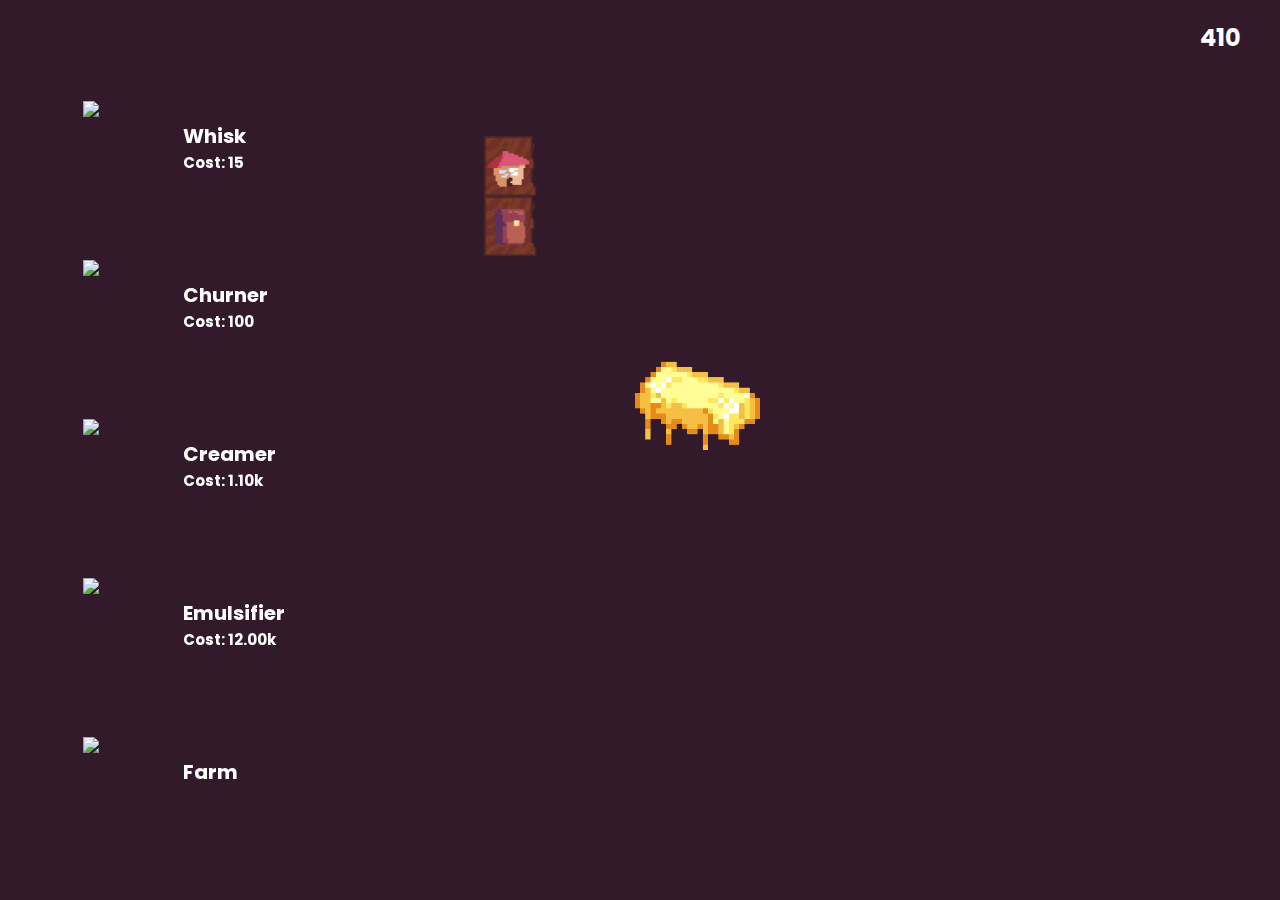
==== Butter/index.html @ 26030a77 "Add files via upload" ====
<!DOCTYPE html>
<html lang="en">

<head>
    <meta charset="UTF-8">
    <meta name="viewport" content="width=device-width, initial-scale=1.0">
    <title>Butter Clicker</title>
    <link rel="stylesheet" href="styles/main.css">
    <link rel="icon" type="image/x-icon" href="/textures/favicon.png">
</head>

<body>
    <script src="scripts/manager.js" type="module"></script>
    <h1 id='number'>0</h1>
    <div id='butter-container'>
        <img src='textures/ButterPack/main/butter.gif' id='butter'>
    </div>
    <div id='inventory_container'>
        <div id='inventory'>
            <div id='tab'>
                <img src="textures/ButterPack/gui/tabs/standard/house.png" alt="" id='houseicon'
                    onmouseover='this.src = "textures/ButterPack/gui/tabs/active/house.png"'
                    onmouseout='this.src = "textures/ButterPack/gui/tabs/standard/house.png"'>
                <img src="textures/ButterPack/gui/tabs/standard/backpack.png" alt="" id='backpackicon'
                    onmouseover='this.src = "textures/ButterPack/gui/tabs/active/backpack.png"'
                    onmouseout='this.src = "textures/ButterPack/gui/tabs/standard/backpack.png"'>
            </div>
            <div id='inventory_slots'></div>
        </div>
        <div id='crafting'>
          <div id='crafting_slots'></div>
            <img src='textures/ButterPack/gui/crafting/result_marker.png' id='crafting_arrow' alt="">
        </div>
        <div id='result'></div>
        <div id='shop_container'>
        </div>    
    </div>
    <!-- <div id='information_container'>
        <img src="textures/ButterPack/gui/inventory/slot.png" alt="" id='information_image'>
        <h2 id='information_name'>INVENTORY</h2>
        <h3 id='information_description'>VIEW AND CRAFT</h3>
    </div> -->
    <script src='scripts/shop.js'></script>
</body>

</html>
---- Butter/styles/main.css ----
@import url('https://fonts.googleapis.com/css2?family=Poppins:wght@700&display=swap');

* {
    margin: 0;
    padding: 0;
    user-select: none;
}

body {
    background-color: #321a2b;
    overflow: hidden;
}

#number {
    color: white;
    position: absolute;

    right: 40px;
    top: 20px;

    font-family: 'Poppins';
    font-size: 1.5rem;
}

#butter-container {
    position: absolute;

    top: 35vh;
    left: 48vw;
	
    animation: float 4s ease-in-out infinite;
}

#butter {
    width: 13vw;
    cursor: pointer;
}

@keyframes float {
    0%, 100% { transform: translateY(0px); }
    50% { transform: translateY(-10px); }
}

#butter-container:hover #butter { transform: scale(1.1); }
#butter-container:active #butter { transform: scale(1.2); }

#slot {
	width: 60px;
	height: 60px;
	user-select: none;
    cursor: pointer;
} 

#single{
	position: absolute;
	top: 0;
	left: 0;
	width: 30px;
	height: 30px;
	pointer-events: none;
}

#inventory_container{
    position: absolute;
    background: url('/textures/ButterPack/gui/inventory/background.png');
    height: 84.5vh;
    width: 35vw;
    background-size: cover;
    top: 6vh;
    left: 3vw;
    z-index: -100000;
    align-items: center;
}

#inventory {
    display: flex;
    flex-direction: column;
}

#inventory_slots{
    width: 32vw;
    position: absolute;
    bottom: 5vh;
    left: 3.5vw;
	z-index: -1;
}

#crafting_slots {
    display: flex;
    width: 15vw;
    flex-wrap: wrap;
	z-index: 0;
    position: absolute;
    top: 6vh;
    left: 3.5vw;
}

#result{
    position: absolute;
    top: 16.7vh;
    right: 3.5vw;
}

#crafting_arrow{
    width: 6vw;
    left: 19vw;
    top: 15vh;
    position: absolute;
}

#tab img{
    width: 60px;
    height: 60px;
}

#tab{
    display: flex;
    flex-direction: column;
    position: absolute;
    top: 8vh;
    left: 34.8vw;
    margin-top: 10px;
    cursor: pointer;
}

#information_image{
    width: 5vw;
    margin-top: 3vh;
}

#information_container{
    padding: 1vmax;
    background-color: #572f4b;
    border-radius: 2vmax;
    width: 20vw;
    height: 30vh;
    text-align: center;
    position: absolute;
    right: 3.5vw;
    bottom: 10vh;
}

#information_container h2{
    font-family: 'Poppins Black', Arial;
    text-transform: uppercase;
    font-size: 20px;
    color: #eb4034;
}

#information_container h3{
    font-family: 'Poppins', Arial;
    font-size: 15px;
    margin-top: 0vh;
    color: white;
    text-transform: uppercase;
}

#shop_container{
    margin-top: 3.6vh;
    margin-left: 3.5vw;
    height: 78vh;
    width: 30vw;
    overflow-y: scroll;
    scrollbar-width: none;
}

#shop_container::-webkit-scrollbar{
  display: none;
}

.shop_item{    
    width: 28vw;
    height: 16vh;
    margin-top: 15px;
    color: white;
    position: relative;
    font-family: 'Poppins';
}

#shop_bg{
    z-index: -10000;
    position: absolute;
    width: 28vw;
}

.shop_item h1{
    font-size: 20px;
}

.shop_item h2{
    font-size: 15px;
}

.shop_details{
    padding: 20px;
    margin-left: 80px;
}

.unlocked{
    cursor: pointer;
}

#tab {
    z-index: 1000000000000000001;
    cursor: pointer;
}

#shop_container {
    z-index: -999999999999999999;
}
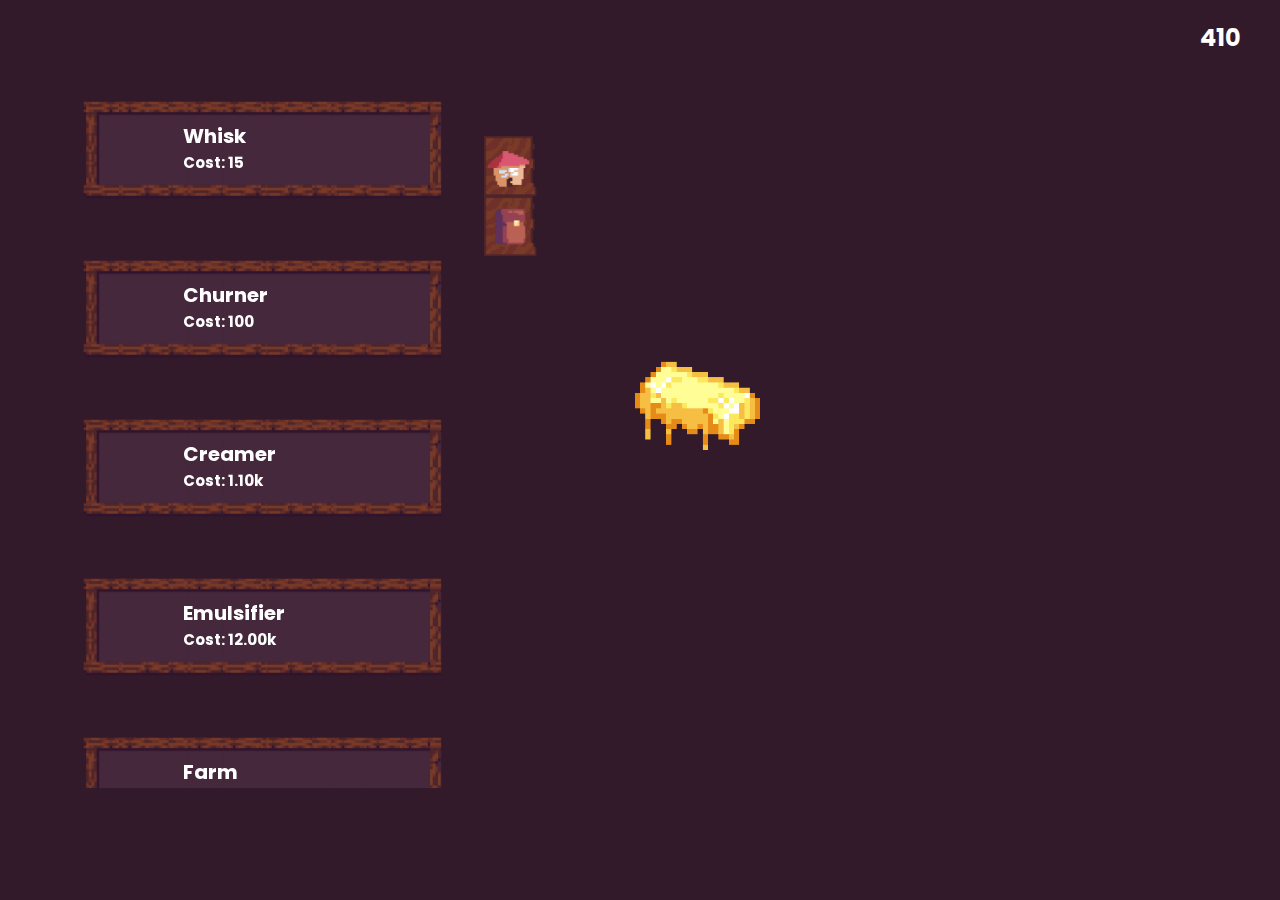
==== commit cfed8e46: "fixedFavicon" ====
--- a/Butter/index.html
+++ b/Butter/index.html
@@ -6,7 +6,7 @@
     <meta name="viewport" content="width=device-width, initial-scale=1.0">
     <title>Butter Clicker</title>
     <link rel="stylesheet" href="styles/main.css">
-    <link rel="icon" type="image/x-icon" href="/textures/favicon.png">
+    <link rel="icon" type="image/x-icon" href="./textures/favicon.png">
 </head>
 
 <body>
--- a/Butter/styles/main.css
+++ b/Butter/styles/main.css
@@ -62,7 +62,7 @@
 
 #inventory_container{
     position: absolute;
-    background: url('/textures/ButterPack/gui/inventory/background.png');
+    background: url('../../textures/ButterPack/gui/inventory/background.png');
     height: 84.5vh;
     width: 35vw;
     background-size: cover;
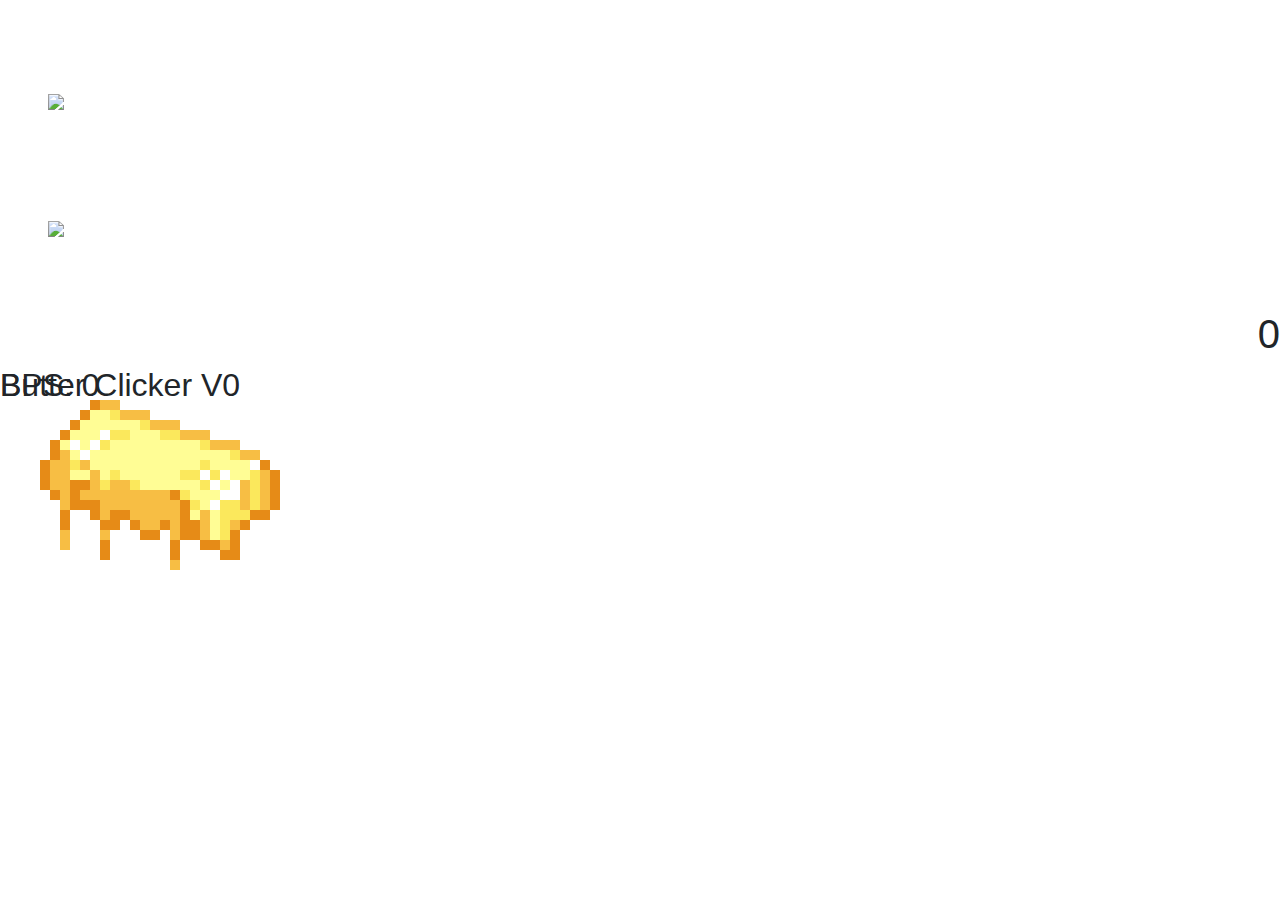
==== commit d897d147: "Commited" ====
--- a/Butter/index.html
+++ b/Butter/index.html
@@ -5,42 +5,86 @@
     <meta charset="UTF-8">
     <meta name="viewport" content="width=device-width, initial-scale=1.0">
     <title>Butter Clicker</title>
-    <link rel="stylesheet" href="styles/main.css">
-    <link rel="icon" type="image/x-icon" href="./textures/favicon.png">
+    <link rel="icon" type="image/x-icon" href="/textures/favicon.png">
+    <link rel="stylesheet" href="https://cdn.jsdelivr.net/npm/bootstrap@4.0.0/dist/css/bootstrap.min.css"
+        integrity="sha384-Gn5384xqQ1aoWXA+058RXPxPg6fy4IWvTNh0E263XmFcJlSAwiGgFAW/dAiS6JXm" crossorigin="anonymous">
+    <link rel="stylesheet" href="/styles/main.css">
 </head>
 
 <body>
-    <script src="scripts/manager.js" type="module"></script>
-    <h1 id='number'>0</h1>
-    <div id='butter-container'>
-        <img src='textures/ButterPack/main/butter.gif' id='butter'>
+    <!-- <script src="scripts/manager.js" type="module"></script> -->
+
+    <!-- <div id='equip'>
+        <h1>ACTIVE MODIFIERS</h1>
+        <div id='equip_slots'></div>
+    </div> -->
+    <div class="wrapper">
+        <nav class="ml-4 mt-4 sidebar text-white position-relative">
+            <div class="sidebar-header">
+                <h3>INVENTORY</h3>
+            </div>
+            <div class="main-shop"></div>
+        </nav>
+        <div class="butter position-absolute">
+            <img src='textures/ButterPack/main/butter.gif' class="butter-image">
+        </div>
     </div>
-    <div id='inventory_container'>
-        <div id='inventory'>
+    <p class='butter-value h1 text-right'>50</p>
+    <div class="bottom-bar">
+        <div class="menu-buttons position-absolute menu-left">
+            <img src="/textures/ButterPack/gui/tabs/standard/backpack_phone.png" alt="">
+            <img src="/textures/ButterPack/gui/tabs/standard/house_phone.png" alt="">
+        </div>
+        <h2 class="position-absolute menu-right butter-per-second">BPS: 0</h2>
+        <h2 class="position-absolute menu-right title">Butter Clicker V0</h2>
+    </div>
+    <!-- <div id='toolbar'>
+        <aside>
+            <img src="../textures/ButterPack/gui/inventory/background.png" alt="" id='toolbar_background'>
             <div id='tab'>
-                <img src="textures/ButterPack/gui/tabs/standard/house.png" alt="" id='houseicon'
+                <img src="./textures/ButterPack/gui/tabs/standard/house.png" alt="" id='houseicon'
                     onmouseover='this.src = "textures/ButterPack/gui/tabs/active/house.png"'
                     onmouseout='this.src = "textures/ButterPack/gui/tabs/standard/house.png"'>
-                <img src="textures/ButterPack/gui/tabs/standard/backpack.png" alt="" id='backpackicon'
+                <img src="./textures/ButterPack/gui/tabs/standard/backpack.png" alt="" id='backpackicon'
                     onmouseover='this.src = "textures/ButterPack/gui/tabs/active/backpack.png"'
                     onmouseout='this.src = "textures/ButterPack/gui/tabs/standard/backpack.png"'>
             </div>
+            <div id='shop_container'>
+            </div>
+        </aside>
+        <div id='inventory'>
             <div id='inventory_slots'></div>
         </div>
         <div id='crafting'>
-          <div id='crafting_slots'></div>
-            <img src='textures/ButterPack/gui/crafting/result_marker.png' id='crafting_arrow' alt="">
+            <div id='crafting_slots'></div>
+            <img src='./textures/ButterPack/gui/crafting/result_marker.png' id='crafting_arrow' alt="">
         </div>
         <div id='result'></div>
-        <div id='shop_container'>
-        </div>    
     </div>
-    <!-- <div id='information_container'>
-        <img src="textures/ButterPack/gui/inventory/slot.png" alt="" id='information_image'>
-        <h2 id='information_name'>INVENTORY</h2>
-        <h3 id='information_description'>VIEW AND CRAFT</h3>
-    </div> -->
+    --> 
+    <div id="tooltip">
+        <span class="title" id="text"></span>
+    </div>
+    
+    <!--
+    <div id='recipes'>
+        <div id='recipe_information'>
+            <h1>JOURNAL</h1>
+            
+        </div>
+        <img src="textures/ButterPack/gui/inventory/journal_background.png" alt="" id='recipes_bg'>
+    </div> !-->
     <script src='scripts/shop.js'></script>
+    <script src="https://code.jquery.com/jquery-3.3.1.slim.min.js"
+        integrity="sha384-q8i/X+965DzO0rT7abK41JStQIAqVgRVzpbzo5smXKp4YfRvH+8abtTE1Pi6jizo"
+        crossorigin="anonymous"></script>
+    <script src="https://cdnjs.cloudflare.com/ajax/libs/popper.js/1.14.0/umd/popper.min.js"
+        integrity="sha384-cs/chFZiN24E4KMATLdqdvsezGxaGsi4hLGOzlXwp5UZB1LY//20VyM2taTB4QvJ"
+        crossorigin="anonymous"></script>
+    <script src="https://stackpath.bootstrapcdn.com/bootstrap/4.1.0/js/bootstrap.min.js"
+        integrity="sha384-uefMccjFJAIv6A+rW+L4AHf99KvxDjWSu1z9VI8SKNVmz4sk7buKt/6v9KI65qnm"
+        crossorigin="anonymous"></script>
+
 </body>
 
 </html>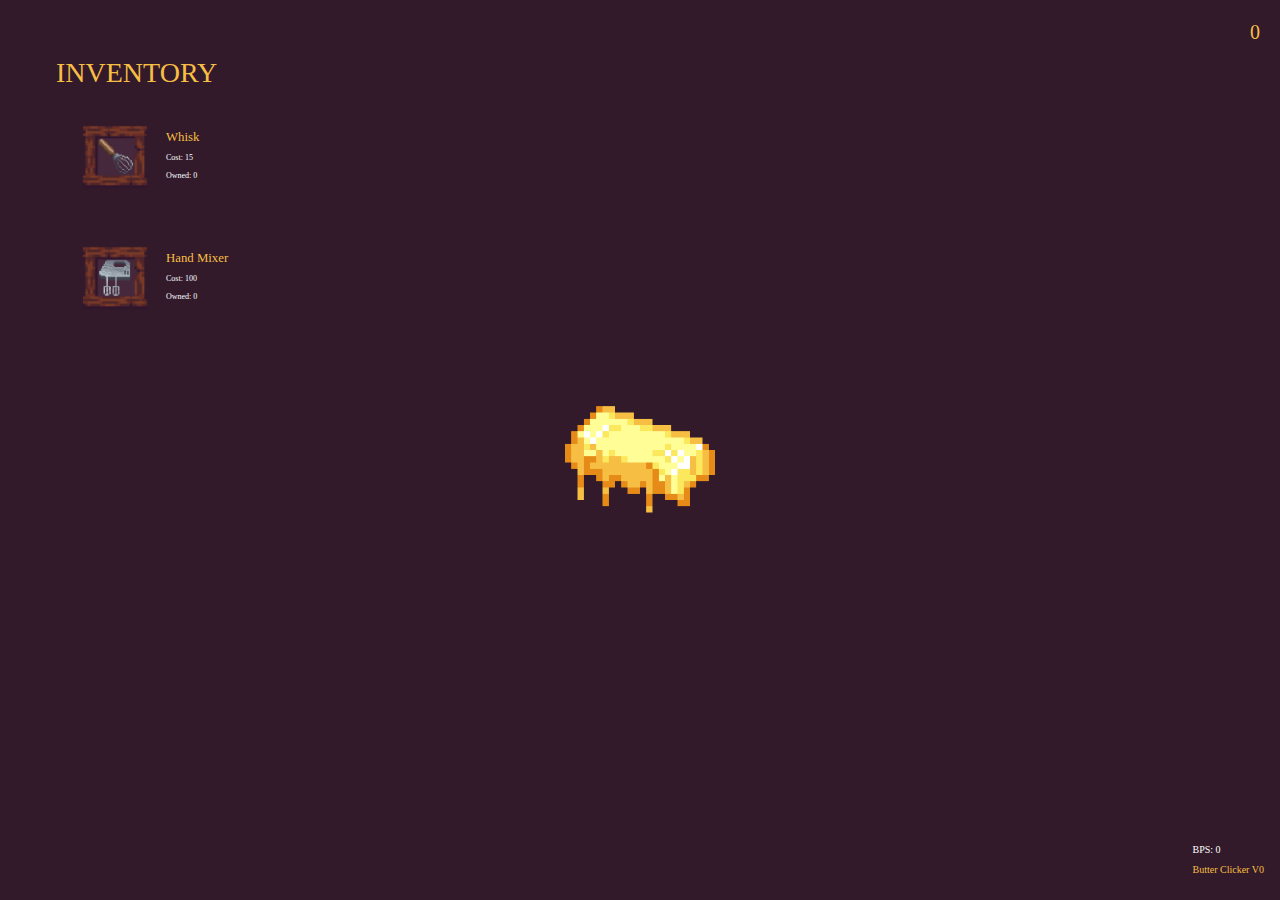
==== commit bdc3a671: "Update index.html" ====
--- a/Butter/index.html
+++ b/Butter/index.html
@@ -8,7 +8,7 @@
     <link rel="icon" type="image/x-icon" href="/textures/favicon.png">
     <link rel="stylesheet" href="https://cdn.jsdelivr.net/npm/bootstrap@4.0.0/dist/css/bootstrap.min.css"
         integrity="sha384-Gn5384xqQ1aoWXA+058RXPxPg6fy4IWvTNh0E263XmFcJlSAwiGgFAW/dAiS6JXm" crossorigin="anonymous">
-    <link rel="stylesheet" href="/styles/main.css">
+    <link rel="stylesheet" href="./styles/main.css">
 </head>
 
 <body>
@@ -32,11 +32,13 @@
     <p class='butter-value h1 text-right'>50</p>
     <div class="bottom-bar">
         <div class="menu-buttons position-absolute menu-left">
-            <img src="/textures/ButterPack/gui/tabs/standard/backpack_phone.png" alt="">
-            <img src="/textures/ButterPack/gui/tabs/standard/house_phone.png" alt="">
+            <img src="../Butter/textures/ButterPack/gui/tabs/standard/backpack_phone.png" alt="">
+            <img src="../Butter/textures/ButterPack/gui/tabs/standard/house_phone.png" alt="">
         </div>
-        <h2 class="position-absolute menu-right butter-per-second">BPS: 0</h2>
-        <h2 class="position-absolute menu-right title">Butter Clicker V0</h2>
+        <div class="position-absolute menu-right">
+            <h2 class="butter-per-second">BPS: 0</h2>
+            <h2 class="title">Butter Clicker V0</h2>
+        </div>
     </div>
     <!-- <div id='toolbar'>
         <aside>
@@ -87,4 +89,4 @@
 
 </body>
 
-</html>+</html>
--- a/Butter/styles/main.css
+++ b/Butter/styles/main.css
@@ -0,0 +1,358 @@
+@import "https://fonts.googleapis.com/css?family=Poppins:700";
+@import url('Daydream.ttf');
+
+* {
+    margin: 0;
+    padding: 0;
+    font-family: 'Daydream' !important;
+    user-select: none;
+}
+
+body {
+    animation: fadeInAnimation ease-in-out 0.25s forwards;
+    background-color: #321a2b !important;
+    overflow: hide;
+}
+
+.butter{
+    width: 100vw;
+    height: 100vh;
+    
+    display: flex;
+    justify-content: center;
+    align-items: center;
+    
+    pointer-events: none;
+    
+    animation: float 4s ease-in-out infinite;
+}
+
+@keyframes float {
+    0%, 100% { transform: translateY(0px); }
+    50% { transform: translateY(-10px); }
+}
+
+.butter > img:hover{ transform: scale(1.1); }
+.butter > img:active { transform: scale(1.2); }
+
+.butter > img{
+    width: 200px;
+    
+    cursor: pointer;
+    pointer-events: initial;
+}
+
+.butter-value{
+    color: #f7be44;
+    position: absolute;
+    top: 1em;
+    right: 1em;
+    font-size: 1.25em;
+}
+
+@keyframes fadeInAnimation {
+    0% { opacity: 0; }
+    100% { opacity: 1; }
+}
+
+.wrapper {
+    display: flex;
+    align-items: stretch;
+}
+
+.sidebar {
+    width: 465px;
+    height: 525px;
+    
+    background-image: url('/textures/ButterPack/gui/inventory/background.png');
+    background-size: cover;
+    
+    padding: 2em;
+    transition: 0.3s all;
+}
+
+@media (max-width: 768px) {
+    .butter > img{
+        width: 150px !important;
+    }
+    .slot{
+        width: 50px !important;
+    }
+    .sidebar {
+        display: none;
+    }
+    .menu-buttons{
+        display: block !important;
+    }
+
+    .bottom-bar{
+        width: 100vw;
+        height: 5em;
+        background-color: #43273b;
+        position: absolute;
+        bottom: 0;
+    }
+}
+
+.butter-per-second{
+    color: white;
+    font-size: 10px;
+}
+
+.title{
+    color: #f7be44;
+    font-size: 10px;
+    right: 7em !important;
+}
+
+.menu-left{
+    bottom: 1em;
+    left: 1em;
+}
+
+.menu-right{
+    bottom: 1em;
+    right: 1em;
+}
+
+.slot{ width: 60px; }
+
+.shop-item{
+    background-image: url('/textures/ButterPack/gui/inventory/shop.png');
+    background-size: cover;
+    
+    width: 400px;
+    height: 105px;
+}
+
+.menu-buttons{
+    display: none;
+}
+
+.menu-buttons img{
+    width: 3em;
+    margin-right: 20px;
+}
+
+.shop-heading{
+    font-size: 0.8em;
+    color: #f7be44;
+}
+
+.shop-cost, .shop-owned{
+    font-size: 0.5em;
+}
+
+.sidebar-header{
+    color: #f7be44;
+}
+
+/* #inventory {
+    display: flex;
+    flex-direction: column;
+}
+
+#inventory_slots{
+    max-width: 25em;
+    width: 100%;
+    position: absolute;
+    bottom: 15vh;
+    left: 6vw;
+	z-index: 1000000000000;
+}
+ */
+/* #crafting_slots {
+    display: flex;
+    
+    width: 14em;
+    
+    margin-top: 4.5em;
+    margin-left: 5em;
+}
+
+#result{
+    position: absolute;
+    z-index: 100000000000000000000;
+    
+    top: 8.5em;
+    left: 24em;
+}
+
+#crafting_arrow{
+    position: absolute;
+    width: 75px;
+    
+    left: 17.5em;
+    top: 8em;
+}
+
+#equip_slots{
+    position: absolute;
+    left: 48.2vw;
+    top: 74.5vh;
+    z-index: -100000000000000000;
+}
+
+#equip{
+    position: absolute;
+    right: 2vw;
+    top: 60vh;
+}
+
+#equip h1{
+    position: absolute;
+    left: 48.5vw;
+    top: 68vh;
+    font-size: 18px;
+    
+    color: #f7be44;
+    z-index: -100000000000000000;
+}
+
+
+#information_image{
+    width: 5vw;
+    margin-top: 3vh;
+}
+
+#information_container{
+    padding: 1vmax;
+    background-color: #572f4b;
+    border-radius: 2vmax;
+    width: 20vw;
+    height: 30vh;
+    text-align: center;
+    position: absolute;
+    right: 3.5vw;
+    bottom: 10vh;
+}
+
+#information_container h2{
+    text-transform: uppercase;
+    font-size: 20px;
+    color: #eb4034;
+}
+
+#information_container h3{
+    font-size: 15px;
+    margin-top: 0vh;
+    color: white;
+    text-transform: uppercase;
+} */
+
+
+#tooltip {
+    position: absolute;
+    top: 0;
+    left: 0;
+    word-spacing: 4px;
+    white-space: nowrap;
+    line-height: 1.25em;
+    
+    margin: 0.125em 0.25em;
+    pointer-events: none;
+    z-index: 99999;
+    display: none;
+}
+
+#tooltip{
+    color: #FFF;
+    padding: 10px;
+    background-color: rgba(0, 0, 0, 0.4);
+    border-radius: 10px;
+    font-size: 10px;
+}
+
+.canBuy{ color: #0fd457; }
+.cantBuy{ color: #d90e00; }
+.unlocked{ cursor: pointer; }
+
+/*
+#recipes{
+    position: absolute;
+    right: 3em;
+    top: 6em;
+    z-index: -1000000000000000;
+}
+
+#recipes_bg{
+    max-width: 25vw !important;
+    width: 100%;
+}
+
+#recipe_information{
+    position: absolute;
+    
+    margin-top: 2em;
+    margin-left: 2.5em;
+    
+    color: white;
+    text-transform: uppercase;
+
+    height: 10px;
+}
+
+#recipes h1{
+    color: #45283c;
+    font-size: 1.5em;
+}
+
+#modifierRemovalContainer{
+    background: rgba(0, 0, 0, 0.5);
+    width: 100vw;
+    height: 100vh;
+    z-index: 100000000000000000000000000000000000000000000000;
+}
+
+#modifierRemovalBg{
+    position: fixed;
+    top: 50%;
+    left: 50%;
+    -webkit-transform: translate(-50%, -50%);
+    transform: translate(-50%, -50%);
+    width: 45vw;
+}
+
+.modalShow{
+    animation: modalShow 0.5s forwards;
+}
+
+@keyframes modalShow {
+    0%{ opacity: 0; }
+    100%{ opacity: 1; }
+}
+
+.modalHide{
+    animation: modalHide 0.5s forwards;
+}
+
+@keyframes modalHide {
+    100%{ opacity: 0; }
+    0%{ opacity: 1; }
+}
+
+#modalText{
+    color: white;
+    font-size: 14px;
+    text-transform: uppercase;
+    position: fixed;
+    top: 50%;
+    left: 43%;
+    -webkit-transform: translate(-50%, -50%);
+    transform: translate(-50%, -50%);
+    z-index: 100000000000000000000;
+}
+
+#modalImage{
+    width: 8vw;
+    position: fixed;
+    top: 50%;
+    left: 66.5%;
+    -webkit-transform: translate(-50%, -50%);
+    transform: translate(-50%, -50%);
+    z-index: 100;
+}
+
+img{
+  max-width: 100% !important;
+} */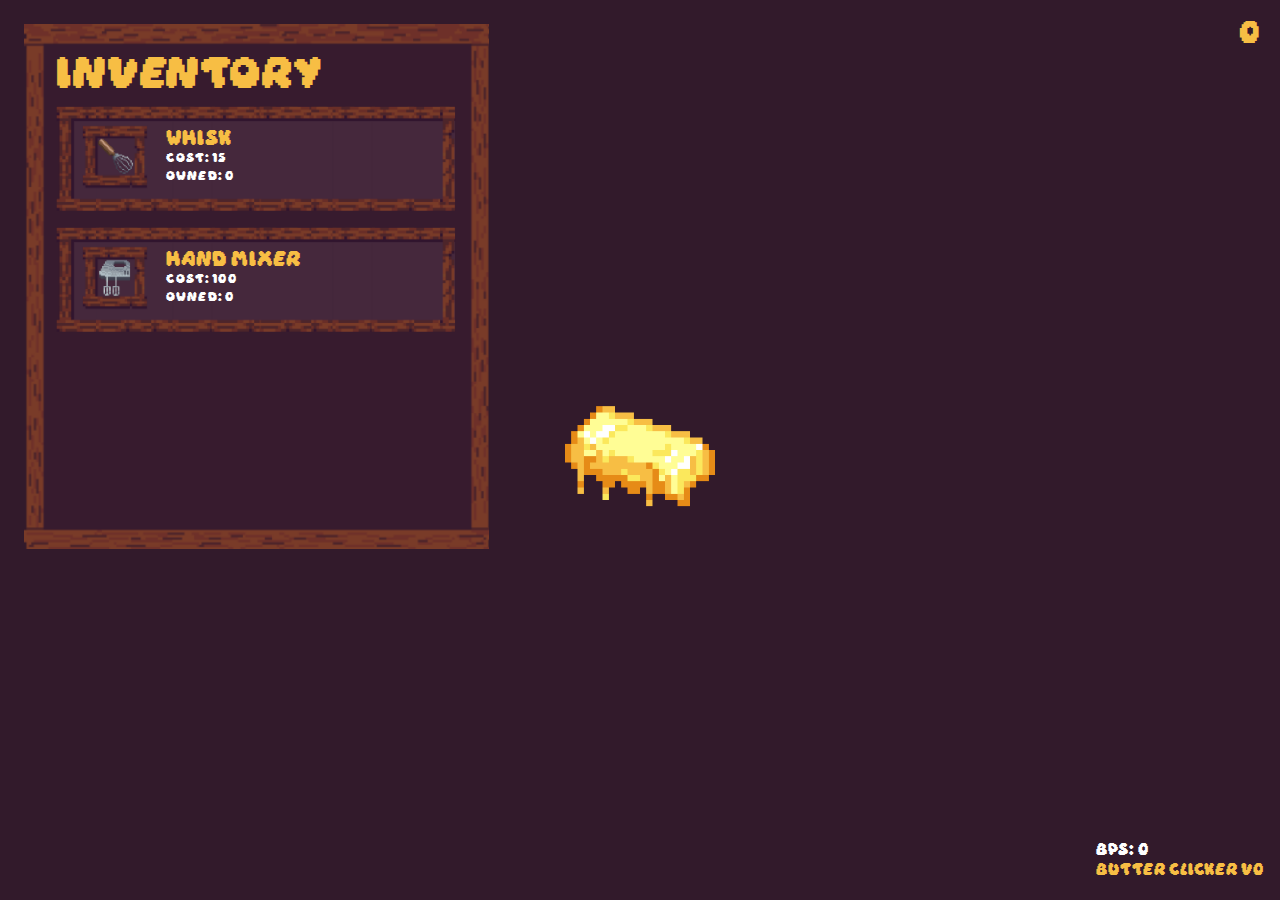
==== commit 3ac42255: "Update index.html" ====
--- a/Butter/index.html
+++ b/Butter/index.html
@@ -30,16 +30,16 @@
         </div>
     </div>
     <p class='butter-value h1 text-right'>50</p>
-    <div class="bottom-bar">
+    <footer class="bottom-bar">
         <div class="menu-buttons position-absolute menu-left">
-            <img src="../Butter/textures/ButterPack/gui/tabs/standard/backpack_phone.png" alt="">
-            <img src="../Butter/textures/ButterPack/gui/tabs/standard/house_phone.png" alt="">
+            <img src="/textures/ButterPack/gui/tabs/standard/backpack_phone.png" alt="">
+            <img src="/textures/ButterPack/gui/tabs/standard/house_phone.png" alt="">
         </div>
         <div class="position-absolute menu-right">
             <h2 class="butter-per-second">BPS: 0</h2>
             <h2 class="title">Butter Clicker V0</h2>
         </div>
-    </div>
+    </footer>
     <!-- <div id='toolbar'>
         <aside>
             <img src="../textures/ButterPack/gui/inventory/background.png" alt="" id='toolbar_background'>
--- a/Butter/styles/main.css
+++ b/Butter/styles/main.css
@@ -1,5 +1,8 @@
 @import "https://fonts.googleapis.com/css?family=Poppins:700";
-@import url('Daydream.ttf');
+@font-face {
+    font-family: "Daydream";
+    src: url('Daydream.ttf') format("truetype");
+}
 
 * {
     margin: 0;
@@ -64,7 +67,7 @@
     width: 465px;
     height: 525px;
     
-    background-image: url('/textures/ButterPack/gui/inventory/background.png');
+    background-image: url('../textures/ButterPack/gui/inventory/background.png');
     background-size: cover;
     
     padding: 2em;
@@ -85,13 +88,19 @@
         display: block !important;
     }
 
-    .bottom-bar{
-        width: 100vw;
-        height: 5em;
-        background-color: #43273b;
-        position: absolute;
-        bottom: 0;
-    }
+
+    footer{
+        background-color: #43273b !important;
+    }
+}
+
+footer{
+    position: absolute;
+    bottom: 0;
+    right: 0;
+    width: 100vw;
+    height: 5em;
+    background-color: rgba(0,0, 0, 0);
 }
 
 .butter-per-second{
@@ -118,7 +127,7 @@
 .slot{ width: 60px; }
 
 .shop-item{
-    background-image: url('/textures/ButterPack/gui/inventory/shop.png');
+    background-image: url('../textures/ButterPack/gui/inventory/shop.png');
     background-size: cover;
     
     width: 400px;
@@ -355,4 +364,4 @@
 
 img{
   max-width: 100% !important;
-} */+} */
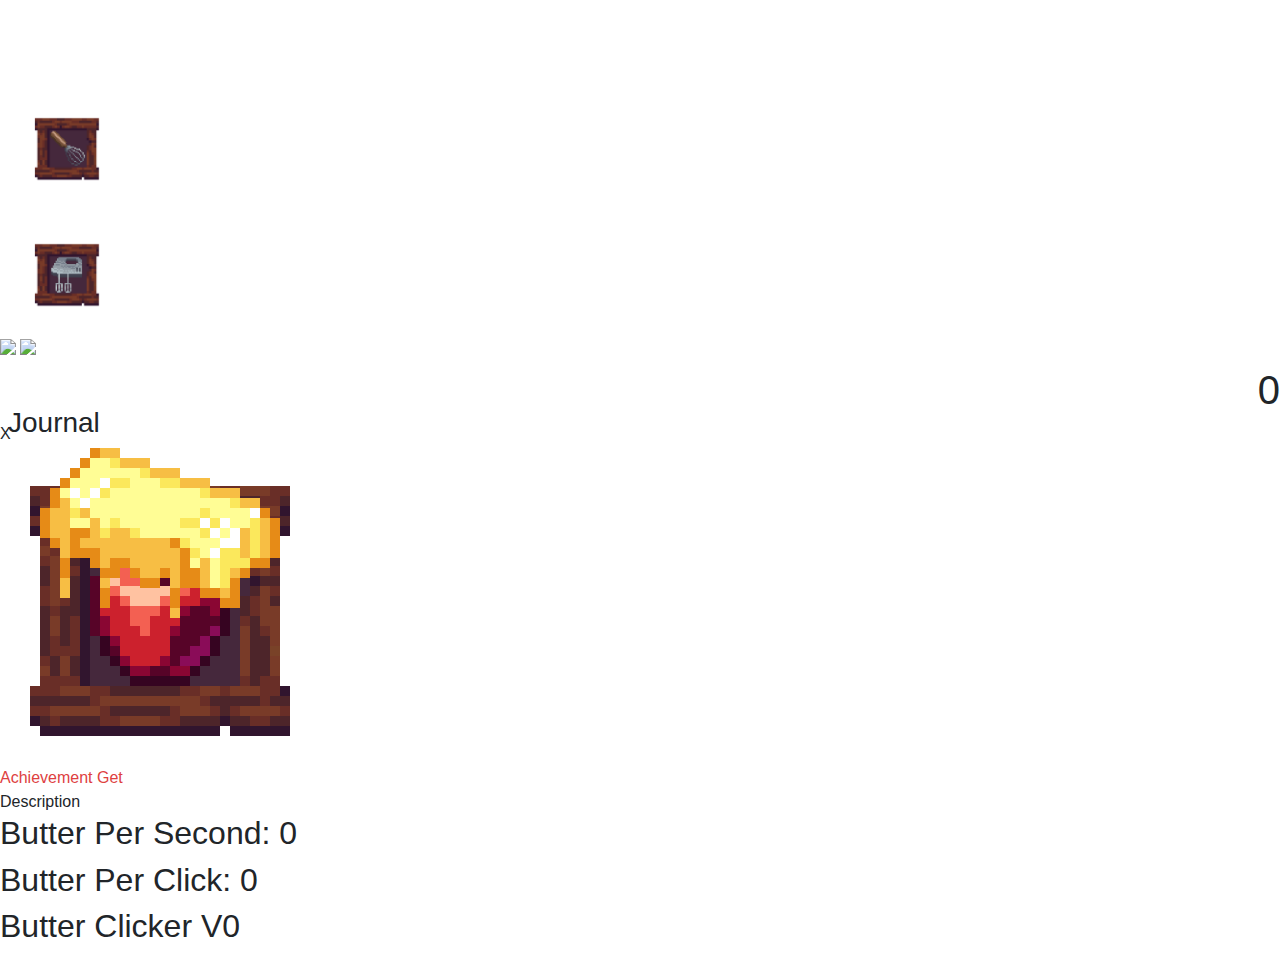
==== commit 416511c0: "Update index.html" ====
--- a/Butter/index.html
+++ b/Butter/index.html
@@ -8,66 +8,60 @@
     <link rel="icon" type="image/x-icon" href="/textures/favicon.png">
     <link rel="stylesheet" href="https://cdn.jsdelivr.net/npm/bootstrap@4.0.0/dist/css/bootstrap.min.css"
         integrity="sha384-Gn5384xqQ1aoWXA+058RXPxPg6fy4IWvTNh0E263XmFcJlSAwiGgFAW/dAiS6JXm" crossorigin="anonymous">
-    <link rel="stylesheet" href="./styles/main.css">
+        <link rel="stylesheet" href="https://cdn.jsdelivr.net/npm/bootstrap-icons@1.11.1/font/bootstrap-icons.css">
+    <link rel="stylesheet" href="/styles/main.css">
+    <!-- <script>
+        localStorage.clear();
+    </script> -->
 </head>
-
 <body>
-    <!-- <script src="scripts/manager.js" type="module"></script> -->
-
-    <!-- <div id='equip'>
-        <h1>ACTIVE MODIFIERS</h1>
-        <div id='equip_slots'></div>
-    </div> -->
     <div class="wrapper">
-        <nav class="ml-4 mt-4 sidebar text-white position-relative">
+        <nav class="ml-2 mt-5 sidebar text-white position-relative">
             <div class="sidebar-header">
-                <h3>INVENTORY</h3>
+                <h3 class="sidebar-header-text">Shop</h3>
             </div>
-            <div class="main-shop"></div>
+            <div class="main-shop sidebar-item">
+                <div class="shop-wrapper"></div>
+            </div>
+            <div class="inventory-container sidebar-item"></div>
         </nav>
+        <div class="tabs">
+            <img src="/textures/ButterPack/gui/tabs/standard/house.png" class="tab" id="house-tab"
+                onmouseover='this.src = "textures/ButterPack/gui/tabs/active/house.png"'
+                onmouseout='this.src = "textures/ButterPack/gui/tabs/standard/house.png"'>
+            <img src="/textures/ButterPack/gui/tabs/standard/backpack.png" class="tab" id="backpack-tab"
+                onmouseover='this.src = "textures/ButterPack/gui/tabs/active/backpack.png"'
+                onmouseout='this.src = "textures/ButterPack/gui/tabs/standard/backpack.png"'>
+        </div>
         <div class="butter position-absolute">
             <img src='textures/ButterPack/main/butter.gif' class="butter-image">
         </div>
+        <nav class="ml-2 mt-5 journal position-absolute">
+            <div class="journal-header">
+                <h3 class="journal-header-text">Journal</h3>
+            </div>
+            <div class="journal-slots"></div>
+        </nav>
     </div>
-    <p class='butter-value h1 text-right'>50</p>
+    <div class="marquee">
+        <div class="marquee_bg">
+            <p class="news-ticker h1"></p>
+        </div>
+    </div>
+    <p class='butter-value h1 text-right'></p>
+    <div id="snackbar"><div class="close-button-achievement">X</div><img src="textures/ButterPack/item/slot/apple.png" class="achievement-image"><div class="achievement-text"><span style='color: #de413f;' class="achievement-static-text">Achievement Get</span><br>Description</div></div>
+    
     <footer class="bottom-bar">
-        <div class="menu-buttons position-absolute menu-left">
-            <img src="/textures/ButterPack/gui/tabs/standard/backpack_phone.png" alt="">
-            <img src="/textures/ButterPack/gui/tabs/standard/house_phone.png" alt="">
-        </div>
         <div class="position-absolute menu-right">
-            <h2 class="butter-per-second">BPS: 0</h2>
+            <h2 class="butter-per-second">Butter Per Second: 0</h2>
+            <h2 class="butter-per-click">Butter Per Click: 0</h2>
             <h2 class="title">Butter Clicker V0</h2>
         </div>
     </footer>
-    <!-- <div id='toolbar'>
-        <aside>
-            <img src="../textures/ButterPack/gui/inventory/background.png" alt="" id='toolbar_background'>
-            <div id='tab'>
-                <img src="./textures/ButterPack/gui/tabs/standard/house.png" alt="" id='houseicon'
-                    onmouseover='this.src = "textures/ButterPack/gui/tabs/active/house.png"'
-                    onmouseout='this.src = "textures/ButterPack/gui/tabs/standard/house.png"'>
-                <img src="./textures/ButterPack/gui/tabs/standard/backpack.png" alt="" id='backpackicon'
-                    onmouseover='this.src = "textures/ButterPack/gui/tabs/active/backpack.png"'
-                    onmouseout='this.src = "textures/ButterPack/gui/tabs/standard/backpack.png"'>
-            </div>
-            <div id='shop_container'>
-            </div>
-        </aside>
-        <div id='inventory'>
-            <div id='inventory_slots'></div>
-        </div>
-        <div id='crafting'>
-            <div id='crafting_slots'></div>
-            <img src='./textures/ButterPack/gui/crafting/result_marker.png' id='crafting_arrow' alt="">
-        </div>
-        <div id='result'></div>
-    </div>
-    --> 
     <div id="tooltip">
         <span class="title" id="text"></span>
     </div>
-    
+
     <!--
     <div id='recipes'>
         <div id='recipe_information'>
@@ -76,7 +70,10 @@
         </div>
         <img src="textures/ButterPack/gui/inventory/journal_background.png" alt="" id='recipes_bg'>
     </div> !-->
-    <script src='scripts/shop.js'></script>
+    <script src="scripts/achievements.js" type="module"></script>
+    <script src="scripts/manager.js" type="module"></script>
+    <script src='scripts/shop.js' type="module"></script>
+    <script src='scripts/newsticker.js' type="module"></script>
     <script src="https://code.jquery.com/jquery-3.3.1.slim.min.js"
         integrity="sha384-q8i/X+965DzO0rT7abK41JStQIAqVgRVzpbzo5smXKp4YfRvH+8abtTE1Pi6jizo"
         crossorigin="anonymous"></script>
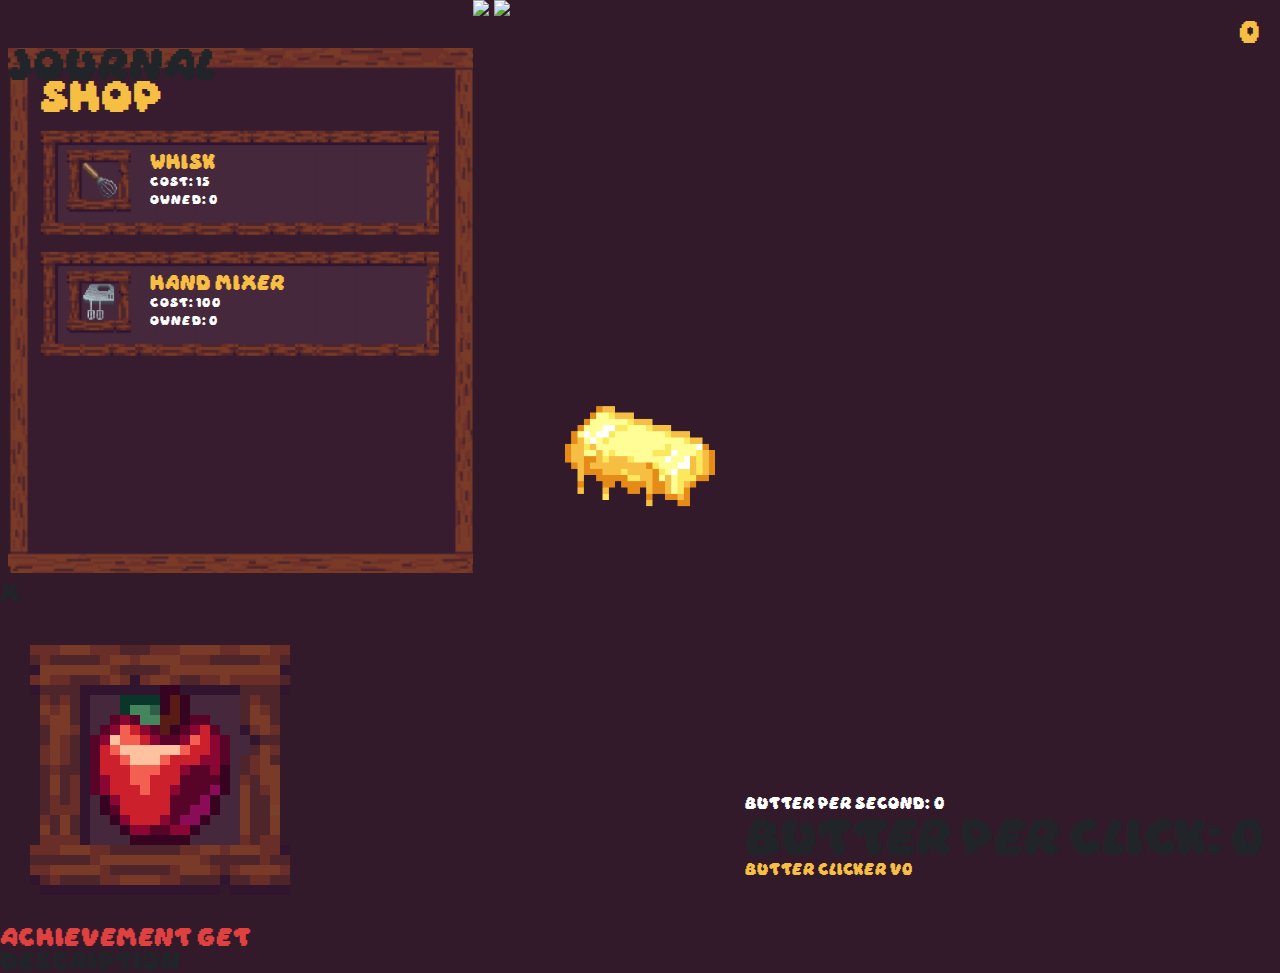
==== commit 0be46251: "Update index.html" ====
--- a/Butter/index.html
+++ b/Butter/index.html
@@ -9,7 +9,7 @@
     <link rel="stylesheet" href="https://cdn.jsdelivr.net/npm/bootstrap@4.0.0/dist/css/bootstrap.min.css"
         integrity="sha384-Gn5384xqQ1aoWXA+058RXPxPg6fy4IWvTNh0E263XmFcJlSAwiGgFAW/dAiS6JXm" crossorigin="anonymous">
         <link rel="stylesheet" href="https://cdn.jsdelivr.net/npm/bootstrap-icons@1.11.1/font/bootstrap-icons.css">
-    <link rel="stylesheet" href="/styles/main.css">
+    <link rel="stylesheet" href="./styles/main.css">
     <!-- <script>
         localStorage.clear();
     </script> -->
--- a/Butter/styles/main.css
+++ b/Butter/styles/main.css
@@ -0,0 +1,367 @@
+@import "https://fonts.googleapis.com/css?family=Poppins:700";
+@font-face {
+    font-family: "Daydream";
+    src: url('Daydream.ttf') format("truetype");
+}
+
+* {
+    margin: 0;
+    padding: 0;
+    font-family: 'Daydream' !important;
+    user-select: none;
+}
+
+body {
+    animation: fadeInAnimation ease-in-out 0.25s forwards;
+    background-color: #321a2b !important;
+    overflow: hide;
+}
+
+.butter{
+    width: 100vw;
+    height: 100vh;
+    
+    display: flex;
+    justify-content: center;
+    align-items: center;
+    
+    pointer-events: none;
+    
+    animation: float 4s ease-in-out infinite;
+}
+
+@keyframes float {
+    0%, 100% { transform: translateY(0px); }
+    50% { transform: translateY(-10px); }
+}
+
+.butter > img:hover{ transform: scale(1.1); }
+.butter > img:active { transform: scale(1.2); }
+
+.butter > img{
+    width: 200px;
+    
+    cursor: pointer;
+    pointer-events: initial;
+}
+
+.butter-value{
+    color: #f7be44;
+    position: absolute;
+    top: 1em;
+    right: 1em;
+    font-size: 1.25em;
+}
+
+@keyframes fadeInAnimation {
+    0% { opacity: 0; }
+    100% { opacity: 1; }
+}
+
+.wrapper {
+    display: flex;
+    align-items: stretch;
+}
+
+.sidebar {
+    width: 465px;
+    height: 525px;
+    
+    background-image: url('../textures/ButterPack/gui/inventory/background.png');
+    background-size: cover;
+    
+    padding: 2em;
+    transition: 0.3s all;
+}
+
+@media (max-width: 768px) {
+    .butter > img{
+        width: 150px !important;
+    }
+    .slot{
+        width: 50px !important;
+    }
+    .sidebar {
+        display: none;
+    }
+    .menu-buttons{
+        display: block !important;
+    }
+
+
+    footer{
+        background-color: #43273b !important;
+    }
+}
+
+footer{
+    position: absolute;
+    bottom: 0;
+    right: 0;
+    width: 100vw;
+    height: 5em;
+    background-color: rgba(0,0, 0, 0);
+}
+
+.butter-per-second{
+    color: white;
+    font-size: 10px;
+}
+
+.title{
+    color: #f7be44;
+    font-size: 10px;
+    right: 7em !important;
+}
+
+.menu-left{
+    bottom: 1em;
+    left: 1em;
+}
+
+.menu-right{
+    bottom: 1em;
+    right: 1em;
+}
+
+.slot{ width: 60px; }
+
+.shop-item{
+    background-image: url('../textures/ButterPack/gui/inventory/shop.png');
+    background-size: cover;
+    
+    width: 400px;
+    height: 105px;
+}
+
+.menu-buttons{
+    display: none;
+}
+
+.menu-buttons img{
+    width: 3em;
+    margin-right: 20px;
+}
+
+.shop-heading{
+    font-size: 0.8em;
+    color: #f7be44;
+}
+
+.shop-cost, .shop-owned{
+    font-size: 0.5em;
+}
+
+.sidebar-header{
+    color: #f7be44;
+}
+
+/* #inventory {
+    display: flex;
+    flex-direction: column;
+}
+
+#inventory_slots{
+    max-width: 25em;
+    width: 100%;
+    position: absolute;
+    bottom: 15vh;
+    left: 6vw;
+	z-index: 1000000000000;
+}
+ */
+/* #crafting_slots {
+    display: flex;
+    
+    width: 14em;
+    
+    margin-top: 4.5em;
+    margin-left: 5em;
+}
+
+#result{
+    position: absolute;
+    z-index: 100000000000000000000;
+    
+    top: 8.5em;
+    left: 24em;
+}
+
+#crafting_arrow{
+    position: absolute;
+    width: 75px;
+    
+    left: 17.5em;
+    top: 8em;
+}
+
+#equip_slots{
+    position: absolute;
+    left: 48.2vw;
+    top: 74.5vh;
+    z-index: -100000000000000000;
+}
+
+#equip{
+    position: absolute;
+    right: 2vw;
+    top: 60vh;
+}
+
+#equip h1{
+    position: absolute;
+    left: 48.5vw;
+    top: 68vh;
+    font-size: 18px;
+    
+    color: #f7be44;
+    z-index: -100000000000000000;
+}
+
+
+#information_image{
+    width: 5vw;
+    margin-top: 3vh;
+}
+
+#information_container{
+    padding: 1vmax;
+    background-color: #572f4b;
+    border-radius: 2vmax;
+    width: 20vw;
+    height: 30vh;
+    text-align: center;
+    position: absolute;
+    right: 3.5vw;
+    bottom: 10vh;
+}
+
+#information_container h2{
+    text-transform: uppercase;
+    font-size: 20px;
+    color: #eb4034;
+}
+
+#information_container h3{
+    font-size: 15px;
+    margin-top: 0vh;
+    color: white;
+    text-transform: uppercase;
+} */
+
+
+#tooltip {
+    position: absolute;
+    top: 0;
+    left: 0;
+    word-spacing: 4px;
+    white-space: nowrap;
+    line-height: 1.25em;
+    
+    margin: 0.125em 0.25em;
+    pointer-events: none;
+    z-index: 99999;
+    display: none;
+}
+
+#tooltip{
+    color: #FFF;
+    padding: 10px;
+    background-color: rgba(0, 0, 0, 0.4);
+    border-radius: 10px;
+    font-size: 10px;
+}
+
+.canBuy{ color: #0fd457; }
+.cantBuy{ color: #d90e00; }
+.unlocked{ cursor: pointer; }
+
+/*
+#recipes{
+    position: absolute;
+    right: 3em;
+    top: 6em;
+    z-index: -1000000000000000;
+}
+
+#recipes_bg{
+    max-width: 25vw !important;
+    width: 100%;
+}
+
+#recipe_information{
+    position: absolute;
+    
+    margin-top: 2em;
+    margin-left: 2.5em;
+    
+    color: white;
+    text-transform: uppercase;
+
+    height: 10px;
+}
+
+#recipes h1{
+    color: #45283c;
+    font-size: 1.5em;
+}
+
+#modifierRemovalContainer{
+    background: rgba(0, 0, 0, 0.5);
+    width: 100vw;
+    height: 100vh;
+    z-index: 100000000000000000000000000000000000000000000000;
+}
+
+#modifierRemovalBg{
+    position: fixed;
+    top: 50%;
+    left: 50%;
+    -webkit-transform: translate(-50%, -50%);
+    transform: translate(-50%, -50%);
+    width: 45vw;
+}
+
+.modalShow{
+    animation: modalShow 0.5s forwards;
+}
+
+@keyframes modalShow {
+    0%{ opacity: 0; }
+    100%{ opacity: 1; }
+}
+
+.modalHide{
+    animation: modalHide 0.5s forwards;
+}
+
+@keyframes modalHide {
+    100%{ opacity: 0; }
+    0%{ opacity: 1; }
+}
+
+#modalText{
+    color: white;
+    font-size: 14px;
+    text-transform: uppercase;
+    position: fixed;
+    top: 50%;
+    left: 43%;
+    -webkit-transform: translate(-50%, -50%);
+    transform: translate(-50%, -50%);
+    z-index: 100000000000000000000;
+}
+
+#modalImage{
+    width: 8vw;
+    position: fixed;
+    top: 50%;
+    left: 66.5%;
+    -webkit-transform: translate(-50%, -50%);
+    transform: translate(-50%, -50%);
+    z-index: 100;
+}
+
+img{
+  max-width: 100% !important;
+} */
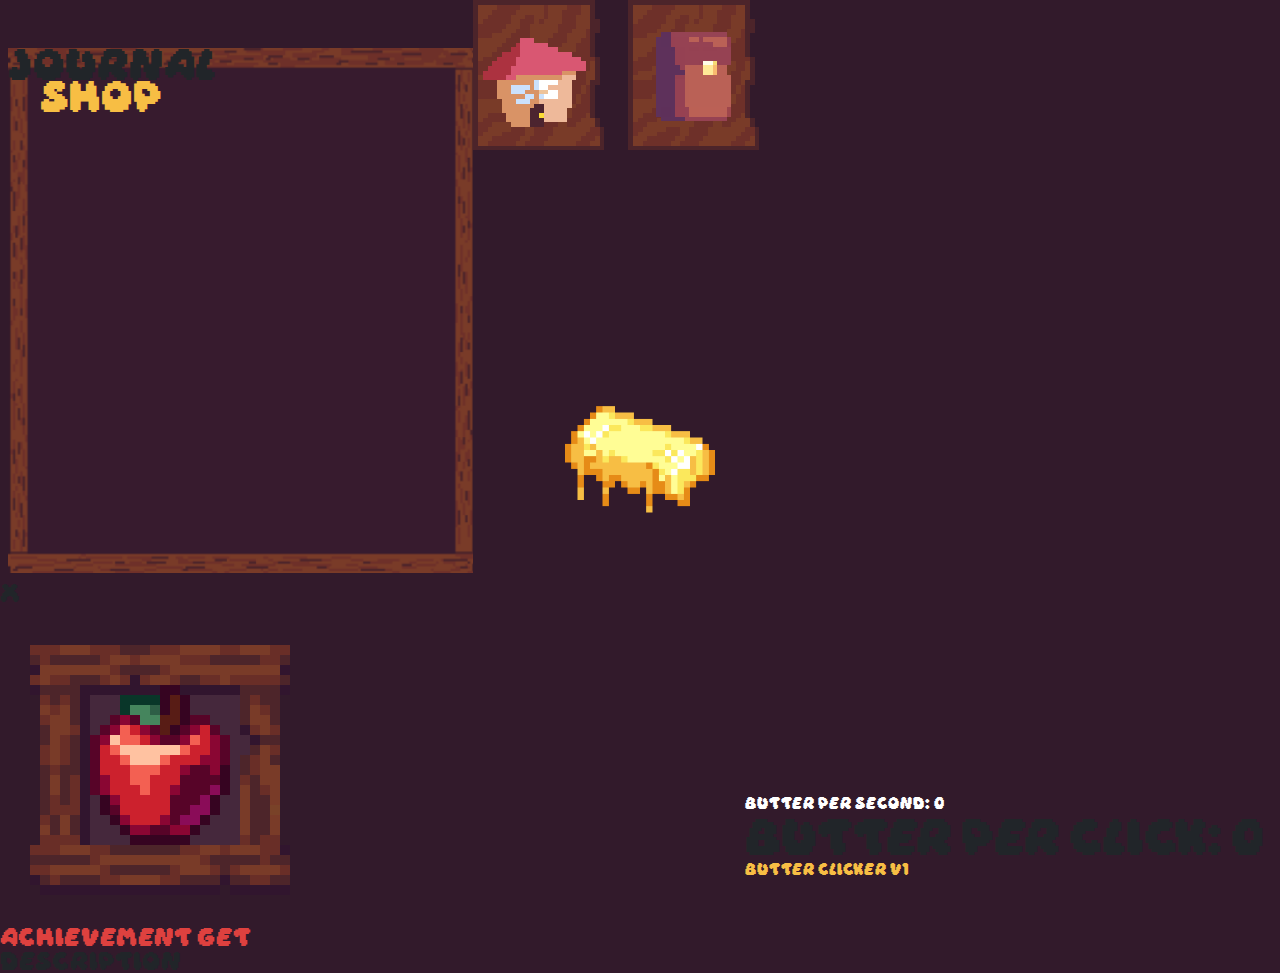
==== commit b2f92119: "Update index.html" ====
--- a/Butter/index.html
+++ b/Butter/index.html
@@ -10,9 +10,9 @@
         integrity="sha384-Gn5384xqQ1aoWXA+058RXPxPg6fy4IWvTNh0E263XmFcJlSAwiGgFAW/dAiS6JXm" crossorigin="anonymous">
         <link rel="stylesheet" href="https://cdn.jsdelivr.net/npm/bootstrap-icons@1.11.1/font/bootstrap-icons.css">
     <link rel="stylesheet" href="./styles/main.css">
-    <!-- <script>
+    <script>
         localStorage.clear();
-    </script> -->
+    </script>
 </head>
 <body>
     <div class="wrapper">
@@ -26,12 +26,12 @@
             <div class="inventory-container sidebar-item"></div>
         </nav>
         <div class="tabs">
-            <img src="/textures/ButterPack/gui/tabs/standard/house.png" class="tab" id="house-tab"
-                onmouseover='this.src = "textures/ButterPack/gui/tabs/active/house.png"'
-                onmouseout='this.src = "textures/ButterPack/gui/tabs/standard/house.png"'>
-            <img src="/textures/ButterPack/gui/tabs/standard/backpack.png" class="tab" id="backpack-tab"
-                onmouseover='this.src = "textures/ButterPack/gui/tabs/active/backpack.png"'
-                onmouseout='this.src = "textures/ButterPack/gui/tabs/standard/backpack.png"'>
+            <img src="./textures/ButterPack/gui/tabs/standard/house.png" class="tab" id="house-tab"
+                onmouseover='this.src = "./textures/ButterPack/gui/tabs/active/house.png"'
+                onmouseout='this.src = "./textures/ButterPack/gui/tabs/standard/house.png"'>
+            <img src="./textures/ButterPack/gui/tabs/standard/backpack.png" class="tab" id="backpack-tab"
+                onmouseover='this.src = "./textures/ButterPack/gui/tabs/active/backpack.png"'
+                onmouseout='this.src = "./textures/ButterPack/gui/tabs/standard/backpack.png"'>
         </div>
         <div class="butter position-absolute">
             <img src='textures/ButterPack/main/butter.gif' class="butter-image">
@@ -55,7 +55,7 @@
         <div class="position-absolute menu-right">
             <h2 class="butter-per-second">Butter Per Second: 0</h2>
             <h2 class="butter-per-click">Butter Per Click: 0</h2>
-            <h2 class="title">Butter Clicker V0</h2>
+            <h2 class="title">Butter Clicker V1</h2>
         </div>
     </footer>
     <div id="tooltip">
